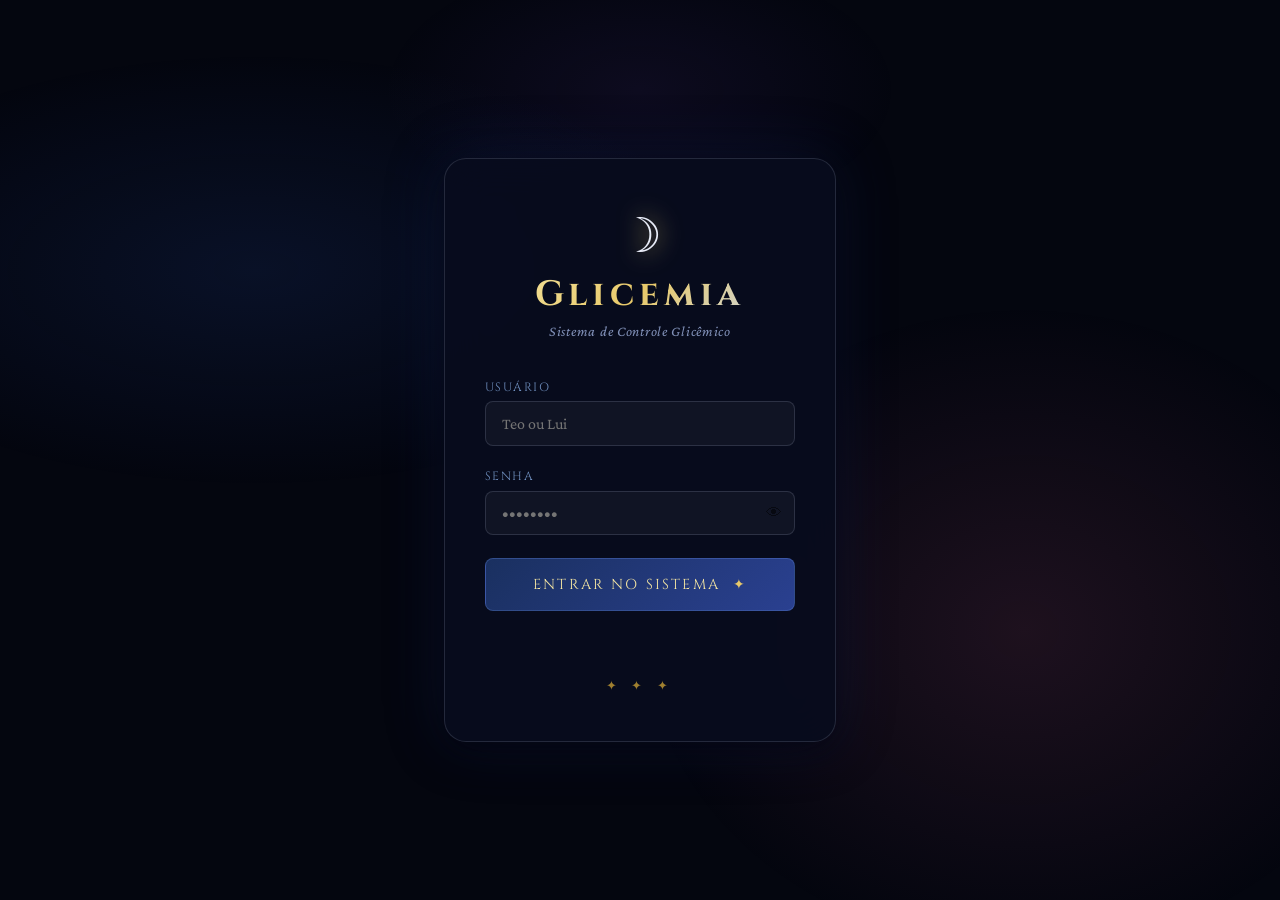
==== index.html @ b67b4c28 "Move frontend files to root for easier GitHub Pages deployment" ====
<!DOCTYPE html>
<html lang="pt-BR">
<head>
  <meta charset="UTF-8"/>
  <meta name="viewport" content="width=device-width, initial-scale=1.0"/>
  <title>Glicemia • Sistema Estrelado</title>
  <link rel="preconnect" href="https://fonts.googleapis.com">
  <link href="https://fonts.googleapis.com/css2?family=Cinzel:wght@400;600;700&family=Crimson+Pro:ital,wght@0,300;0,400;1,300&display=swap" rel="stylesheet">
  <link rel="stylesheet" href="css/style.css"/>
</head>
<body class="login-page">

  <!-- Estrelas animadas -->
  <div class="stars" id="stars"></div>
  <div class="nebula"></div>

  <main class="login-container">
    <div class="login-card">
      <div class="login-logo">
        <div class="moon-icon">☽</div>
        <h1>Glicemia</h1>
        <p class="login-subtitle">Sistema de Controle Glicêmico</p>
      </div>

      <form class="login-form" id="loginForm">
        <div class="form-group">
          <label for="username">Usuário</label>
          <input type="text" id="username" placeholder="Teo ou Lui" autocomplete="username" required/>
        </div>
        <div class="form-group">
          <label for="password">Senha</label>
          <div class="input-eye">
            <input type="password" id="password" placeholder="••••••••" autocomplete="current-password" required/>
            <button type="button" class="eye-btn" onclick="togglePassword()">👁</button>
          </div>
        </div>

        <button type="submit" class="btn-login" id="loginBtn">
          <span>Entrar no Sistema</span>
          <span class="btn-star">✦</span>
        </button>

        <div class="login-error" id="loginError"></div>
      </form>

      <div class="login-footer">
        <span class="star-deco">✦ ✦ ✦</span>
      </div>
    </div>
  </main>

  <script src="js/config.js"></script>
  <script src="js/api.js"></script>
  <script>
    // Gerar estrelas animadas
    const starsEl = document.getElementById('stars');
    for (let i = 0; i < 200; i++) {
      const star = document.createElement('div');
      star.className = 'star';
      star.style.cssText = `
        left:${Math.random()*100}%;
        top:${Math.random()*100}%;
        width:${Math.random()*3+1}px;
        height:${Math.random()*3+1}px;
        animation-delay:${Math.random()*4}s;
        animation-duration:${Math.random()*3+2}s;
      `;
      starsEl.appendChild(star);
    }

    // Redirecionar se já autenticado
    if (API.getToken()) {
      window.location.href = 'pages/dashboard.html';
    }

    function togglePassword() {
      const inp = document.getElementById('password');
      inp.type = inp.type === 'password' ? 'text' : 'password';
    }

    document.getElementById('loginForm').addEventListener('submit', async (e) => {
      e.preventDefault();
      const btn = document.getElementById('loginBtn');
      const errEl = document.getElementById('loginError');
      btn.disabled = true;
      btn.querySelector('span').textContent = 'Autenticando...';
      errEl.textContent = '';

      try {
        const data = await API.login(
          document.getElementById('username').value,
          document.getElementById('password').value
        );
        localStorage.setItem('token', data.token);
        localStorage.setItem('role', data.role);
        localStorage.setItem('username', data.username);
        window.location.href = 'pages/dashboard.html';
      } catch (err) {
        errEl.textContent = '✦ Credenciais inválidas. Tente novamente.';
        btn.disabled = false;
        btn.querySelector('span').textContent = 'Entrar no Sistema';
      }
    });
  </script>
</body>
</html>
---- css/style.css ----
/* ===================================================
   GLICEMIA — SISTEMA ESTRELADO
   Tema: Noturno / Cosmos / Elegante
   =================================================== */

:root {
  --cosmos-black:   #04060f;
  --cosmos-deep:    #080d1e;
  --cosmos-navy:    #0d1530;
  --cosmos-purple:  #1a1040;
  --star-gold:      #e8c96a;
  --star-pale:      #f5e6a3;
  --star-dim:       #a08030;
  --moon-silver:    #c8d8f0;
  --moon-blue:      #7090c0;
  --nebula-rose:    rgba(180, 80, 120, 0.15);
  --nebula-blue:    rgba(40, 80, 180, 0.15);
  --text-primary:   #e8ecf8;
  --text-secondary: #8090b8;
  --text-dim:       #4a5878;
  --green-safe:     #3dd68c;
  --green-glow:     rgba(61, 214, 140, 0.2);
  --red-danger:     #ff5572;
  --red-glow:       rgba(255, 85, 114, 0.2);
  --amber-warn:     #ffb347;
  --border-subtle:  rgba(200, 216, 240, 0.08);
  --border-mid:     rgba(200, 216, 240, 0.15);
  --card-bg:        rgba(13, 21, 48, 0.85);
  --card-hover:     rgba(20, 32, 70, 0.9);
  --radius-sm:      8px;
  --radius-md:      14px;
  --radius-lg:      22px;
  --shadow-star:    0 0 20px rgba(232, 201, 106, 0.15);
  --shadow-card:    0 8px 32px rgba(0, 0, 10, 0.6);
}

*, *::before, *::after { box-sizing: border-box; margin: 0; padding: 0; }

html { scroll-behavior: smooth; }

body {
  font-family: 'Crimson Pro', 'Georgia', serif;
  background: var(--cosmos-black);
  color: var(--text-primary);
  min-height: 100vh;
  overflow-x: hidden;
}

/* ===================== ESTRELAS ===================== */
.stars {
  position: fixed; inset: 0;
  pointer-events: none; z-index: 0;
}

.star {
  position: absolute;
  border-radius: 50%;
  background: white;
  animation: twinkle var(--dur, 3s) infinite alternate;
  opacity: 0;
}

@keyframes twinkle {
  0%   { opacity: 0; transform: scale(0.8); }
  50%  { opacity: 0.9; }
  100% { opacity: 0.2; transform: scale(1.2); }
}

.nebula {
  position: fixed; inset: 0; pointer-events: none; z-index: 0;
  background:
    radial-gradient(ellipse 60% 40% at 20% 30%, var(--nebula-blue), transparent 60%),
    radial-gradient(ellipse 50% 60% at 80% 70%, var(--nebula-rose), transparent 60%),
    radial-gradient(ellipse 40% 30% at 50% 10%, rgba(100, 60, 180, 0.1), transparent 50%);
}

/* ===================== LOGIN ===================== */
.login-page { display: flex; align-items: center; justify-content: center; min-height: 100vh; }

.login-container { position: relative; z-index: 10; width: 100%; max-width: 440px; padding: 1.5rem; }

.login-card {
  background: rgba(8, 13, 30, 0.92);
  border: 1px solid var(--border-mid);
  border-radius: var(--radius-lg);
  padding: 3rem 2.5rem;
  box-shadow: var(--shadow-card), 0 0 60px rgba(30, 50, 120, 0.3);
  backdrop-filter: blur(20px);
  animation: fadeInUp 0.6s ease both;
}

@keyframes fadeInUp {
  from { opacity: 0; transform: translateY(30px); }
  to   { opacity: 1; transform: translateY(0); }
}

.login-logo { text-align: center; margin-bottom: 2.5rem; }

.moon-icon {
  font-size: 3rem; display: block; margin-bottom: 0.5rem;
  filter: drop-shadow(0 0 12px var(--star-gold));
  animation: moonGlow 3s ease-in-out infinite alternate;
}

@keyframes moonGlow {
  from { filter: drop-shadow(0 0 8px var(--star-gold)); }
  to   { filter: drop-shadow(0 0 20px var(--star-pale)); }
}

.login-logo h1 {
  font-family: 'Cinzel', serif;
  font-size: 2.2rem; font-weight: 700;
  letter-spacing: 0.15em;
  background: linear-gradient(135deg, var(--star-pale), var(--star-gold), var(--moon-silver));
  -webkit-background-clip: text; -webkit-text-fill-color: transparent; background-clip: text;
}

.login-subtitle {
  color: var(--text-secondary); font-style: italic;
  font-size: 0.9rem; margin-top: 0.3rem; letter-spacing: 0.05em;
}

/* Form */
.form-group { margin-bottom: 1.4rem; }
.form-group label {
  display: block; margin-bottom: 0.4rem;
  font-family: 'Cinzel', serif; font-size: 0.75rem;
  letter-spacing: 0.12em; color: var(--moon-blue); text-transform: uppercase;
}
.form-group input, .form-group select, .form-group textarea {
  width: 100%;
  background: rgba(255,255,255,0.04);
  border: 1px solid var(--border-mid);
  border-radius: var(--radius-sm);
  padding: 0.8rem 1rem;
  color: var(--text-primary);
  font-family: 'Crimson Pro', serif;
  font-size: 1rem;
  transition: border-color 0.2s, box-shadow 0.2s;
  outline: none;
}
.form-group input:focus, .form-group select:focus, .form-group textarea:focus {
  border-color: var(--star-gold);
  box-shadow: 0 0 0 3px rgba(232, 201, 106, 0.12);
}
.form-group select option { background: var(--cosmos-deep); }

.input-eye { position: relative; }
.input-eye input { padding-right: 3rem; }
.eye-btn {
  position: absolute; right: 0.8rem; top: 50%; transform: translateY(-50%);
  background: none; border: none; cursor: pointer; font-size: 1rem; opacity: 0.5;
  transition: opacity 0.2s;
}
.eye-btn:hover { opacity: 1; }

.btn-login {
  width: 100%; padding: 1rem;
  background: linear-gradient(135deg, #1a3060, #2a4090);
  border: 1px solid rgba(100, 140, 220, 0.3);
  border-radius: var(--radius-sm);
  color: var(--star-pale);
  font-family: 'Cinzel', serif;
  font-size: 0.9rem; letter-spacing: 0.15em; text-transform: uppercase;
  cursor: pointer;
  display: flex; align-items: center; justify-content: center; gap: 0.8rem;
  transition: all 0.3s;
  margin-top: 0.5rem;
}
.btn-login:hover:not(:disabled) {
  background: linear-gradient(135deg, #2040a0, #3050c0);
  box-shadow: 0 4px 20px rgba(50, 100, 200, 0.4);
  transform: translateY(-1px);
}
.btn-login:disabled { opacity: 0.5; cursor: not-allowed; }
.btn-star { color: var(--star-gold); animation: twinkle 1.5s infinite alternate; }

.login-error {
  margin-top: 1rem; text-align: center;
  color: var(--red-danger); font-size: 0.9rem;
  min-height: 1.2em;
}

.login-footer { text-align: center; margin-top: 2rem; }
.star-deco { color: var(--star-dim); letter-spacing: 0.5em; font-size: 0.8rem; }

/* ===================== LAYOUT APP ===================== */
.app-layout {
  display: grid;
  grid-template-columns: 260px 1fr;
  min-height: 100vh;
}

/* SIDEBAR */
.sidebar {
  background: rgba(4, 6, 15, 0.95);
  border-right: 1px solid var(--border-subtle);
  padding: 2rem 0;
  position: fixed; top: 0; left: 0;
  height: 100vh; width: 260px;
  overflow-y: auto;
  z-index: 100;
  display: flex; flex-direction: column;
}

.sidebar-logo {
  padding: 0 1.5rem 2rem;
  border-bottom: 1px solid var(--border-subtle);
}
.sidebar-logo .brand {
  font-family: 'Cinzel', serif;
  font-size: 1.3rem; font-weight: 700;
  color: var(--star-pale);
  letter-spacing: 0.1em;
  display: flex; align-items: center; gap: 0.5rem;
}
.sidebar-logo .brand-moon { color: var(--star-gold); }

.sidebar-user {
  padding: 1.5rem;
  border-bottom: 1px solid var(--border-subtle);
}
.user-avatar {
  width: 42px; height: 42px; border-radius: 50%;
  background: linear-gradient(135deg, var(--cosmos-navy), #3050c0);
  border: 2px solid var(--star-dim);
  display: flex; align-items: center; justify-content: center;
  font-family: 'Cinzel', serif; font-size: 1rem; color: var(--star-pale);
}
.user-info { flex: 1; }
.user-name { font-family: 'Cinzel', serif; font-size: 0.9rem; color: var(--text-primary); }
.user-role { font-size: 0.75rem; color: var(--text-secondary); font-style: italic; }
.sidebar-user { display: flex; align-items: center; gap: 0.8rem; }

nav.sidebar-nav { padding: 1rem 0; flex: 1; }
.nav-item {
  display: flex; align-items: center; gap: 0.8rem;
  padding: 0.75rem 1.5rem;
  color: var(--text-secondary);
  text-decoration: none;
  font-size: 0.95rem;
  transition: all 0.2s;
  border-left: 3px solid transparent;
  cursor: pointer;
}
.nav-item:hover { color: var(--text-primary); background: rgba(255,255,255,0.03); }
.nav-item.active {
  color: var(--star-pale);
  border-left-color: var(--star-gold);
  background: rgba(232, 201, 106, 0.05);
}
.nav-icon { font-size: 1.1rem; width: 20px; text-align: center; }
.nav-badge {
  margin-left: auto;
  background: var(--red-danger);
  color: white; border-radius: 10px;
  padding: 1px 7px; font-size: 0.7rem; font-weight: bold;
}

.sidebar-bottom {
  padding: 1rem 1.5rem;
  border-top: 1px solid var(--border-subtle);
}
.btn-logout {
  width: 100%; padding: 0.6rem 1rem;
  background: none; border: 1px solid var(--border-mid);
  border-radius: var(--radius-sm);
  color: var(--text-secondary);
  font-family: 'Crimson Pro', serif; font-size: 0.9rem;
  cursor: pointer; transition: all 0.2s;
  display: flex; align-items: center; gap: 0.5rem; justify-content: center;
}
.btn-logout:hover { border-color: var(--red-danger); color: var(--red-danger); }

/* MAIN CONTENT */
.main-content {
  margin-left: 260px;
  padding: 2.5rem;
  position: relative; z-index: 1;
}

.page-header {
  margin-bottom: 2rem;
  border-bottom: 1px solid var(--border-subtle);
  padding-bottom: 1.5rem;
}
.page-title {
  font-family: 'Cinzel', serif;
  font-size: 1.8rem; font-weight: 600;
  color: var(--text-primary);
  letter-spacing: 0.05em;
}
.page-subtitle { color: var(--text-secondary); font-style: italic; margin-top: 0.2rem; }

/* CARDS */
.cards-grid {
  display: grid;
  grid-template-columns: repeat(auto-fit, minmax(220px, 1fr));
  gap: 1.5rem;
  margin-bottom: 2rem;
}

.card {
  background: var(--card-bg);
  border: 1px solid var(--border-subtle);
  border-radius: var(--radius-md);
  padding: 1.5rem;
  backdrop-filter: blur(10px);
  transition: all 0.3s;
  position: relative; overflow: hidden;
}
.card:hover { border-color: var(--border-mid); transform: translateY(-2px); box-shadow: var(--shadow-card); }

.card::before {
  content: '';
  position: absolute; top: 0; left: 0; right: 0; height: 2px;
  background: linear-gradient(90deg, transparent, var(--star-dim), transparent);
  opacity: 0; transition: opacity 0.3s;
}
.card:hover::before { opacity: 1; }

.card-label {
  font-family: 'Cinzel', serif;
  font-size: 0.65rem; letter-spacing: 0.15em;
  text-transform: uppercase; color: var(--text-secondary);
  margin-bottom: 0.8rem; display: flex; align-items: center; gap: 0.4rem;
}
.card-value {
  font-family: 'Crimson Pro', serif;
  font-size: 2.8rem; font-weight: 300; line-height: 1;
  color: var(--text-primary);
}
.card-unit { font-size: 1rem; color: var(--text-secondary); margin-left: 0.3rem; }
.card-status { font-size: 0.8rem; margin-top: 0.5rem; font-style: italic; }

.card.status-normal .card-value { color: var(--green-safe); }
.card.status-normal { border-color: rgba(61, 214, 140, 0.2); background: rgba(13, 21, 48, 0.85); }
.card.status-normal::after {
  content: ''; position: absolute; inset: 0; border-radius: inherit;
  box-shadow: inset 0 0 30px var(--green-glow); pointer-events: none;
}
.card.status-danger { border-color: rgba(255, 85, 114, 0.3); }
.card.status-danger .card-value { color: var(--red-danger); }
.card.status-danger::after {
  content: ''; position: absolute; inset: 0; border-radius: inherit;
  box-shadow: inset 0 0 30px var(--red-glow); pointer-events: none;
  animation: dangerPulse 1.5s ease-in-out infinite;
}
@keyframes dangerPulse {
  0%, 100% { opacity: 0.5; }
  50%       { opacity: 1; }
}

/* ALERTAS */
.alerts-section { margin-bottom: 1.5rem; }
.alert {
  padding: 0.9rem 1.2rem;
  border-radius: var(--radius-sm);
  margin-bottom: 0.6rem;
  font-size: 0.95rem;
  display: flex; align-items: center; gap: 0.6rem;
  animation: slideInLeft 0.4s ease both;
}
@keyframes slideInLeft {
  from { opacity: 0; transform: translateX(-20px); }
  to   { opacity: 1; transform: translateX(0); }
}
.alert-danger {
  background: rgba(255, 85, 114, 0.12);
  border: 1px solid rgba(255, 85, 114, 0.3);
  color: #ffaabb;
}
.alert-warning {
  background: rgba(255, 179, 71, 0.1);
  border: 1px solid rgba(255, 179, 71, 0.25);
  color: var(--amber-warn);
}
.alert-info {
  background: rgba(112, 144, 192, 0.1);
  border: 1px solid rgba(112, 144, 192, 0.2);
  color: var(--moon-blue);
}

/* TABELAS */
.table-section {
  background: var(--card-bg);
  border: 1px solid var(--border-subtle);
  border-radius: var(--radius-md);
  overflow: hidden;
  backdrop-filter: blur(10px);
  margin-bottom: 2rem;
}
.table-header {
  padding: 1.2rem 1.5rem;
  border-bottom: 1px solid var(--border-subtle);
  display: flex; align-items: center; justify-content: space-between;
}
.table-title {
  font-family: 'Cinzel', serif;
  font-size: 0.8rem; letter-spacing: 0.12em; text-transform: uppercase;
  color: var(--text-secondary);
}
table { width: 100%; border-collapse: collapse; }
th {
  padding: 0.7rem 1rem;
  font-family: 'Cinzel', serif;
  font-size: 0.65rem; letter-spacing: 0.1em; text-transform: uppercase;
  color: var(--text-dim); font-weight: 400;
  border-bottom: 1px solid var(--border-subtle);
  text-align: left;
}
td {
  padding: 0.8rem 1rem;
  font-size: 0.9rem; color: var(--text-secondary);
  border-bottom: 1px solid rgba(255,255,255,0.03);
}
tr:hover td { background: rgba(255,255,255,0.02); color: var(--text-primary); }
tr:last-child td { border-bottom: none; }

.badge {
  display: inline-flex; align-items: center; gap: 0.3rem;
  padding: 0.2rem 0.6rem;
  border-radius: 20px;
  font-size: 0.75rem; font-family: 'Cinzel', serif;
  letter-spacing: 0.05em;
}
.badge-normal  { background: rgba(61,214,140,0.12); color: var(--green-safe); border: 1px solid rgba(61,214,140,0.2); }
.badge-danger  { background: rgba(255,85,114,0.12); color: var(--red-danger); border: 1px solid rgba(255,85,114,0.2); }
.badge-pending { background: rgba(255,179,71,0.1); color: var(--amber-warn); border: 1px solid rgba(255,179,71,0.2); }
.badge-done    { background: rgba(112,144,192,0.1); color: var(--moon-blue); border: 1px solid rgba(112,144,192,0.2); }

/* BOTÕES */
.btn {
  display: inline-flex; align-items: center; gap: 0.4rem;
  padding: 0.55rem 1.1rem;
  border-radius: var(--radius-sm);
  font-family: 'Cinzel', serif;
  font-size: 0.75rem; letter-spacing: 0.1em; text-transform: uppercase;
  cursor: pointer; border: 1px solid transparent; transition: all 0.2s;
  text-decoration: none;
}
.btn-primary {
  background: linear-gradient(135deg, #1a3060, #2a4090);
  border-color: rgba(100,140,220,0.3); color: var(--star-pale);
}
.btn-primary:hover { background: linear-gradient(135deg, #2040a0, #3050c0); transform: translateY(-1px); box-shadow: 0 4px 15px rgba(50,100,200,0.3); }
.btn-ghost { background: none; border-color: var(--border-mid); color: var(--text-secondary); }
.btn-ghost:hover { border-color: var(--star-dim); color: var(--text-primary); }
.btn-danger { background: none; border-color: rgba(255,85,114,0.3); color: var(--red-danger); }
.btn-danger:hover { background: rgba(255,85,114,0.1); }
.btn-gold {
  background: linear-gradient(135deg, rgba(100,75,10,0.5), rgba(160,120,20,0.4));
  border-color: var(--star-dim); color: var(--star-pale);
}
.btn-gold:hover { border-color: var(--star-gold); box-shadow: 0 4px 15px rgba(232,201,106,0.2); }

/* ESTRELAS */
.stars-display {
  text-align: center; padding: 2rem;
}
.stars-count {
  font-family: 'Cinzel', serif;
  font-size: 5rem; font-weight: 700;
  background: linear-gradient(135deg, var(--star-pale), var(--star-gold));
  -webkit-background-clip: text; -webkit-text-fill-color: transparent; background-clip: text;
  line-height: 1; margin-bottom: 0.5rem;
  filter: drop-shadow(0 0 30px rgba(232,201,106,0.3));
}
.stars-visual { font-size: 1.5rem; letter-spacing: 0.3rem; margin-top: 0.5rem; }
.stars-label { color: var(--text-secondary); font-style: italic; font-size: 0.9rem; margin-top: 0.5rem; }
.stars-controls { display: flex; gap: 1rem; justify-content: center; margin-top: 1.5rem; }
.btn-star-ctrl {
  width: 50px; height: 50px;
  border-radius: 50%; font-size: 1.5rem;
  display: flex; align-items: center; justify-content: center;
  cursor: pointer; transition: all 0.2s; border: 2px solid;
}
.btn-star-add { background: rgba(61,214,140,0.1); border-color: rgba(61,214,140,0.3); color: var(--green-safe); }
.btn-star-add:hover { background: rgba(61,214,140,0.2); transform: scale(1.1); box-shadow: 0 0 15px rgba(61,214,140,0.3); }
.btn-star-rm  { background: rgba(255,85,114,0.1); border-color: rgba(255,85,114,0.3); color: var(--red-danger); }
.btn-star-rm:hover  { background: rgba(255,85,114,0.2); transform: scale(1.1); box-shadow: 0 0 15px rgba(255,85,114,0.3); }

/* MODAL */
.modal-overlay {
  position: fixed; inset: 0; z-index: 200;
  background: rgba(0,0,0,0.7); backdrop-filter: blur(4px);
  display: flex; align-items: center; justify-content: center;
  padding: 1rem;
  animation: fadeIn 0.2s ease both;
}
@keyframes fadeIn { from { opacity: 0; } to { opacity: 1; } }

.modal {
  background: var(--cosmos-deep);
  border: 1px solid var(--border-mid);
  border-radius: var(--radius-lg);
  padding: 2rem;
  width: 100%; max-width: 520px;
  box-shadow: var(--shadow-card);
  animation: slideUp 0.3s ease both;
}
@keyframes slideUp {
  from { transform: translateY(40px); opacity: 0; }
  to   { transform: translateY(0); opacity: 1; }
}
.modal-header {
  display: flex; align-items: center; justify-content: space-between;
  margin-bottom: 1.5rem;
  border-bottom: 1px solid var(--border-subtle);
  padding-bottom: 1rem;
}
.modal-title {
  font-family: 'Cinzel', serif;
  font-size: 1rem; letter-spacing: 0.08em;
  color: var(--star-pale);
}
.modal-close {
  background: none; border: none; color: var(--text-secondary);
  font-size: 1.3rem; cursor: pointer; transition: color 0.2s;
}
.modal-close:hover { color: var(--red-danger); }
.modal-footer { display: flex; gap: 0.8rem; justify-content: flex-end; margin-top: 1.5rem; }

/* PROGRESS BAR */
.progress-bar-wrap {
  background: rgba(255,255,255,0.05);
  border-radius: 20px; overflow: hidden; height: 8px; margin-top: 0.5rem;
}
.progress-bar {
  height: 100%; border-radius: 20px;
  background: linear-gradient(90deg, var(--moon-blue), var(--star-gold));
  transition: width 0.6s ease;
}

/* LOADING */
.loading {
  display: flex; align-items: center; justify-content: center;
  padding: 3rem; gap: 0.8rem; color: var(--text-dim);
  font-style: italic;
}
.spinner {
  width: 24px; height: 24px; border-radius: 50%;
  border: 2px solid var(--border-mid);
  border-top-color: var(--star-gold);
  animation: spin 0.8s linear infinite;
}
@keyframes spin { to { transform: rotate(360deg); } }

/* EMPTY STATE */
.empty-state {
  text-align: center; padding: 3rem; color: var(--text-dim);
}
.empty-state .empty-icon { font-size: 2.5rem; margin-bottom: 1rem; opacity: 0.4; }
.empty-state p { font-style: italic; }

/* FORM GRID */
.form-grid { display: grid; grid-template-columns: 1fr 1fr; gap: 1rem; }
.form-full  { grid-column: 1 / -1; }

/* TOAST */
.toast-container {
  position: fixed; bottom: 2rem; right: 2rem;
  z-index: 999; display: flex; flex-direction: column; gap: 0.5rem;
}
.toast {
  padding: 0.8rem 1.2rem;
  background: var(--cosmos-deep);
  border: 1px solid var(--border-mid);
  border-radius: var(--radius-sm);
  color: var(--text-primary);
  font-size: 0.9rem;
  box-shadow: var(--shadow-card);
  animation: toastIn 0.3s ease both;
  display: flex; align-items: center; gap: 0.6rem;
}
@keyframes toastIn {
  from { opacity: 0; transform: translateX(40px); }
  to   { opacity: 1; transform: translateX(0); }
}
.toast.success { border-color: rgba(61,214,140,0.3); }
.toast.error   { border-color: rgba(255,85,114,0.3); }

/* RESPONSIVE */
@media (max-width: 768px) {
  .app-layout { grid-template-columns: 1fr; }
  .sidebar { transform: translateX(-100%); transition: transform 0.3s; }
  .sidebar.open { transform: translateX(0); }
  .main-content { margin-left: 0; padding: 1.5rem 1rem; }
  .cards-grid { grid-template-columns: 1fr 1fr; }
  .form-grid { grid-template-columns: 1fr; }
}

/* UTILS */
.flex { display: flex; }
.flex-center { display: flex; align-items: center; justify-content: center; }
.gap-1 { gap: 0.5rem; }
.gap-2 { gap: 1rem; }
.mt-1 { margin-top: 0.5rem; }
.mt-2 { margin-top: 1rem; }
.mb-2 { margin-bottom: 1rem; }
.text-right { text-align: right; }
.text-center { text-align: center; }
.text-sm { font-size: 0.85rem; }
.text-muted { color: var(--text-secondary); }
.text-gold { color: var(--star-gold); }
.text-green { color: var(--green-safe); }
.text-red { color: var(--red-danger); }
.hidden { display: none !important; }
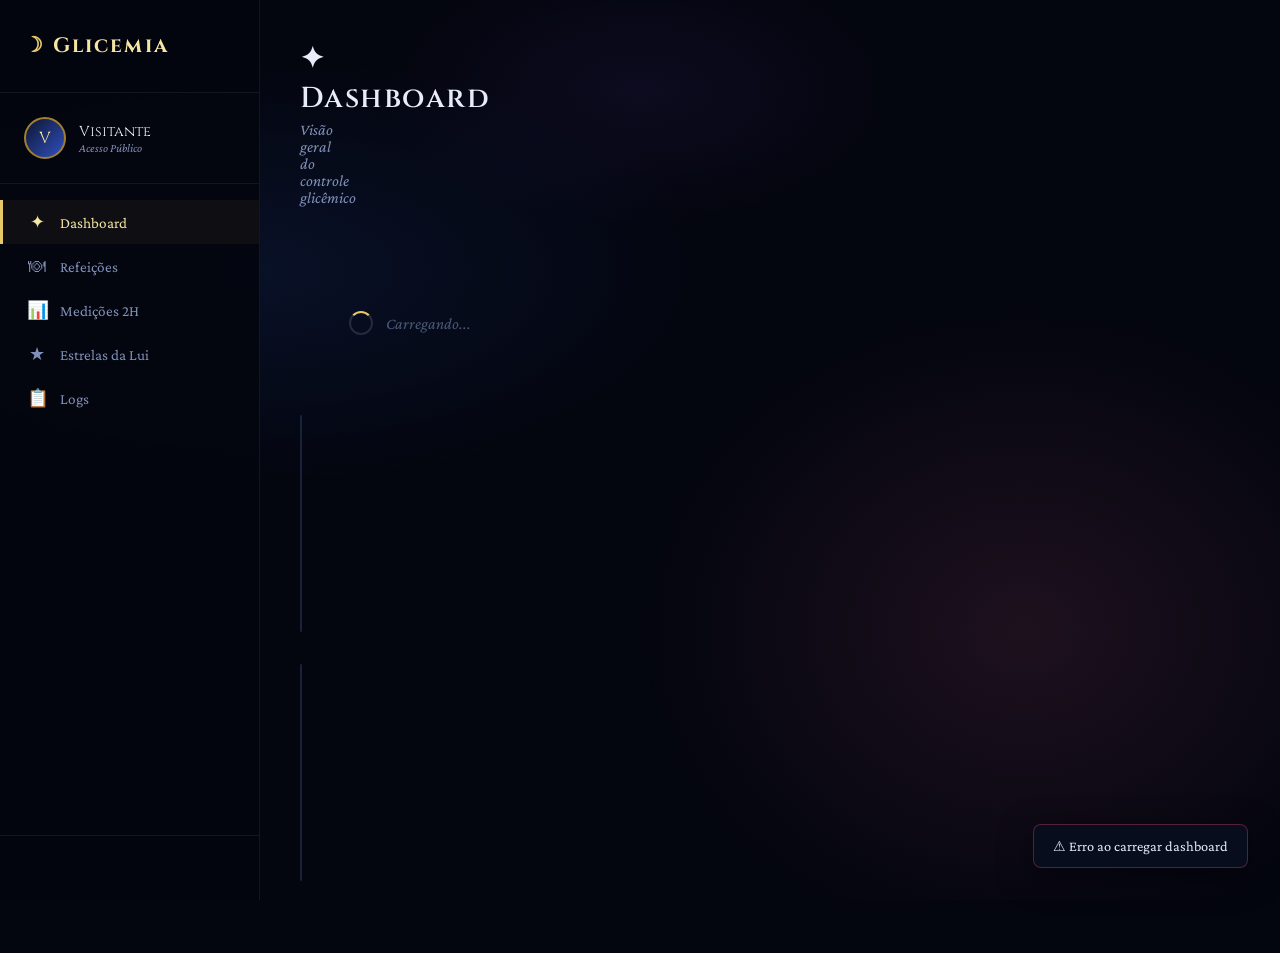
==== commit 4f218d4a: "feat: remove login system and make access public" ====
--- a/index.html
+++ b/index.html
@@ -8,99 +8,28 @@
   <link href="https://fonts.googleapis.com/css2?family=Cinzel:wght@400;600;700&family=Crimson+Pro:ital,wght@0,300;0,400;1,300&display=swap" rel="stylesheet">
   <link rel="stylesheet" href="css/style.css"/>
 </head>
-<body class="login-page">
-
-  <!-- Estrelas animadas -->
+<body>
   <div class="stars" id="stars"></div>
   <div class="nebula"></div>
+  <div style="display: flex; flex-direction: column; align-items: center; justify-content: center; height: 100vh; color: white; font-family: 'Cinzel', serif;">
+    <h1 style="font-size: 3rem; margin-bottom: 1rem;">Glicemia</h1>
+    <p style="font-size: 1.2rem; opacity: 0.8;">✦ Entrando no Sistema...</p>
+  </div>
 
-  <main class="login-container">
-    <div class="login-card">
-      <div class="login-logo">
-        <div class="moon-icon">☽</div>
-        <h1>Glicemia</h1>
-        <p class="login-subtitle">Sistema de Controle Glicêmico</p>
-      </div>
-
-      <form class="login-form" id="loginForm">
-        <div class="form-group">
-          <label for="username">Usuário</label>
-          <input type="text" id="username" placeholder="Teo ou Lui" autocomplete="username" required/>
-        </div>
-        <div class="form-group">
-          <label for="password">Senha</label>
-          <div class="input-eye">
-            <input type="password" id="password" placeholder="••••••••" autocomplete="current-password" required/>
-            <button type="button" class="eye-btn" onclick="togglePassword()">👁</button>
-          </div>
-        </div>
-
-        <button type="submit" class="btn-login" id="loginBtn">
-          <span>Entrar no Sistema</span>
-          <span class="btn-star">✦</span>
-        </button>
-
-        <div class="login-error" id="loginError"></div>
-      </form>
-
-      <div class="login-footer">
-        <span class="star-deco">✦ ✦ ✦</span>
-      </div>
-    </div>
-  </main>
-
-  <script src="js/config.js"></script>
-  <script src="js/api.js"></script>
   <script>
     // Gerar estrelas animadas
     const starsEl = document.getElementById('stars');
     for (let i = 0; i < 200; i++) {
       const star = document.createElement('div');
       star.className = 'star';
-      star.style.cssText = `
-        left:${Math.random()*100}%;
-        top:${Math.random()*100}%;
-        width:${Math.random()*3+1}px;
-        height:${Math.random()*3+1}px;
-        animation-delay:${Math.random()*4}s;
-        animation-duration:${Math.random()*3+2}s;
-      `;
+      star.style.cssText = `left:${Math.random()*100}%; top:${Math.random()*100}%; width:${Math.random()*3+1}px; height:${Math.random()*3+1}px; animation-delay:${Math.random()*4}s; animation-duration:${Math.random()*3+2}s;`;
       starsEl.appendChild(star);
     }
-
-    // Redirecionar se já autenticado
-    if (API.getToken()) {
+    
+    // Redirecionamento automático
+    setTimeout(() => {
       window.location.href = 'pages/dashboard.html';
-    }
-
-    function togglePassword() {
-      const inp = document.getElementById('password');
-      inp.type = inp.type === 'password' ? 'text' : 'password';
-    }
-
-    document.getElementById('loginForm').addEventListener('submit', async (e) => {
-      e.preventDefault();
-      const btn = document.getElementById('loginBtn');
-      const errEl = document.getElementById('loginError');
-      btn.disabled = true;
-      btn.querySelector('span').textContent = 'Autenticando...';
-      errEl.textContent = '';
-
-      try {
-        const data = await API.login(
-          document.getElementById('username').value,
-          document.getElementById('password').value
-        );
-        localStorage.setItem('token', data.token);
-        localStorage.setItem('role', data.role);
-        localStorage.setItem('username', data.username);
-        window.location.href = 'pages/dashboard.html';
-      } catch (err) {
-        errEl.textContent = '✦ Credenciais inválidas. Tente novamente.';
-        btn.disabled = false;
-        btn.querySelector('span').textContent = 'Entrar no Sistema';
-      }
-    });
+    }, 1000);
   </script>
 </body>
 </html>
